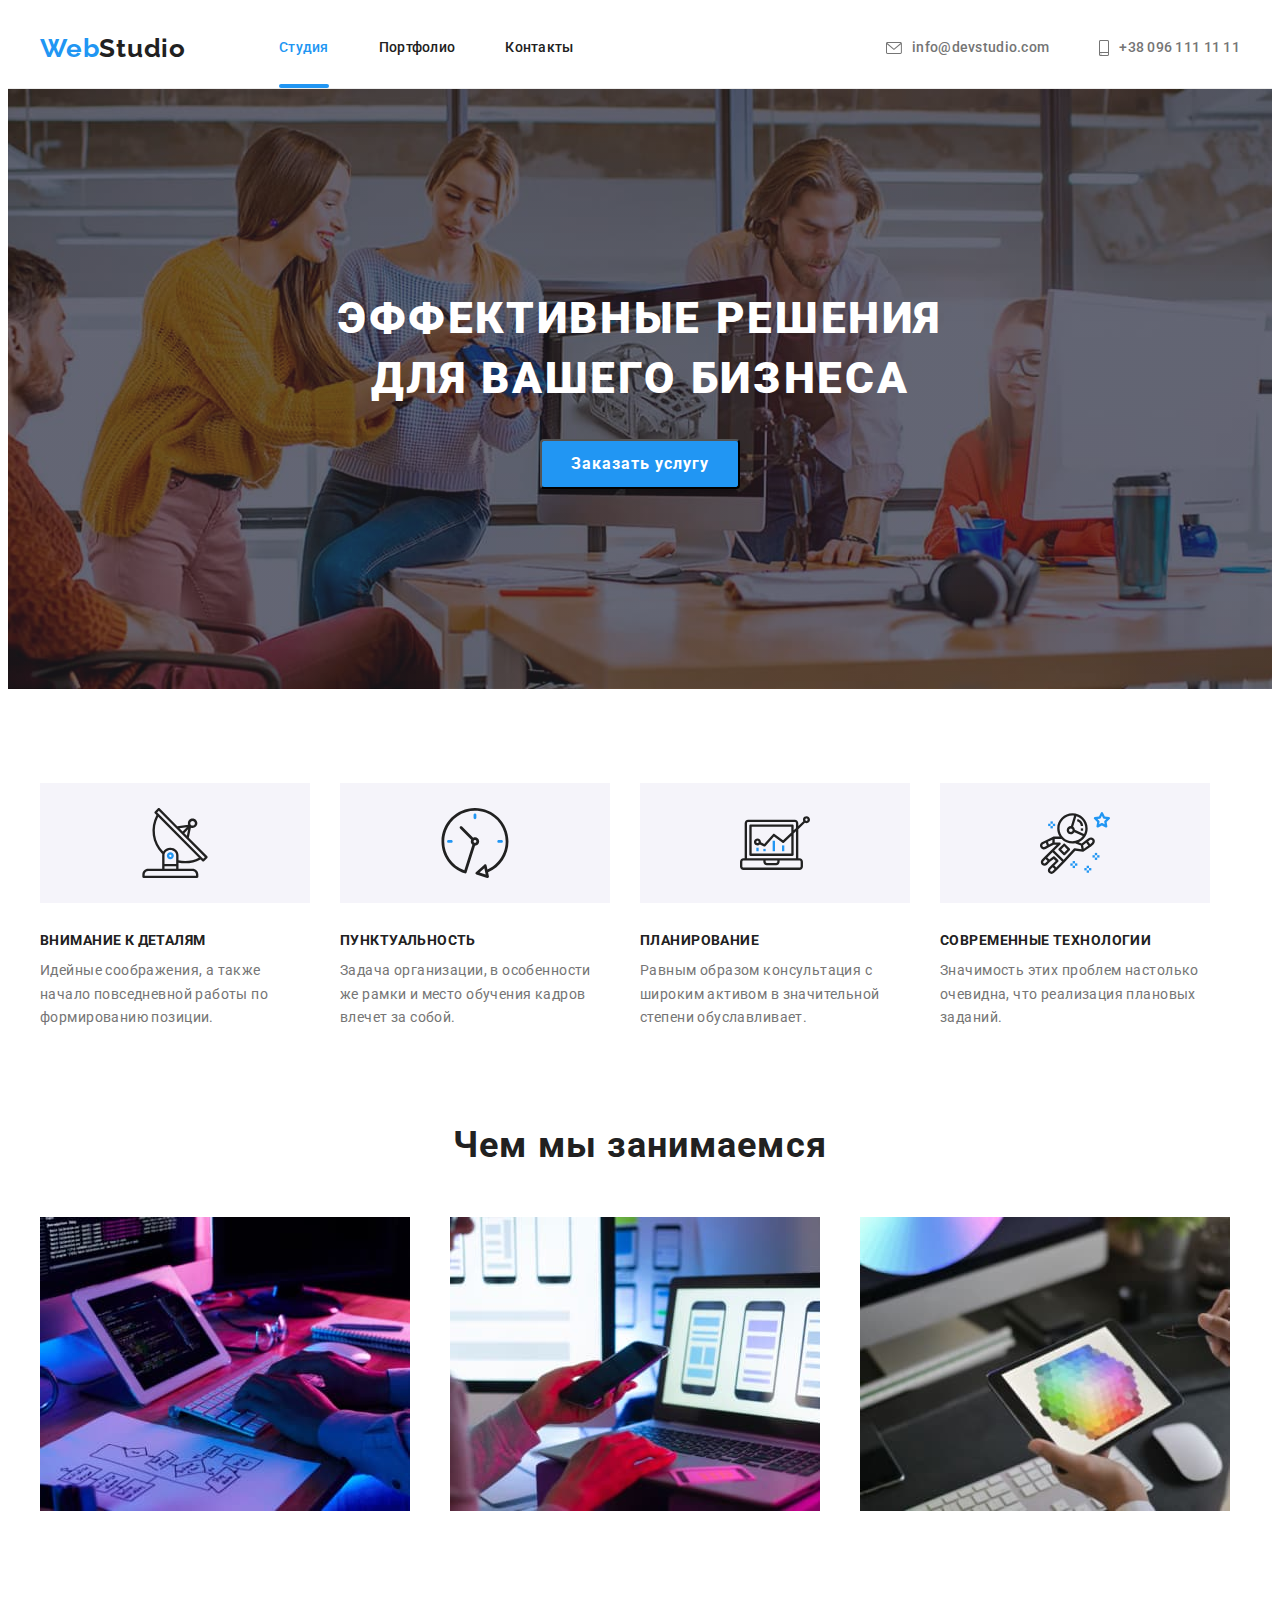
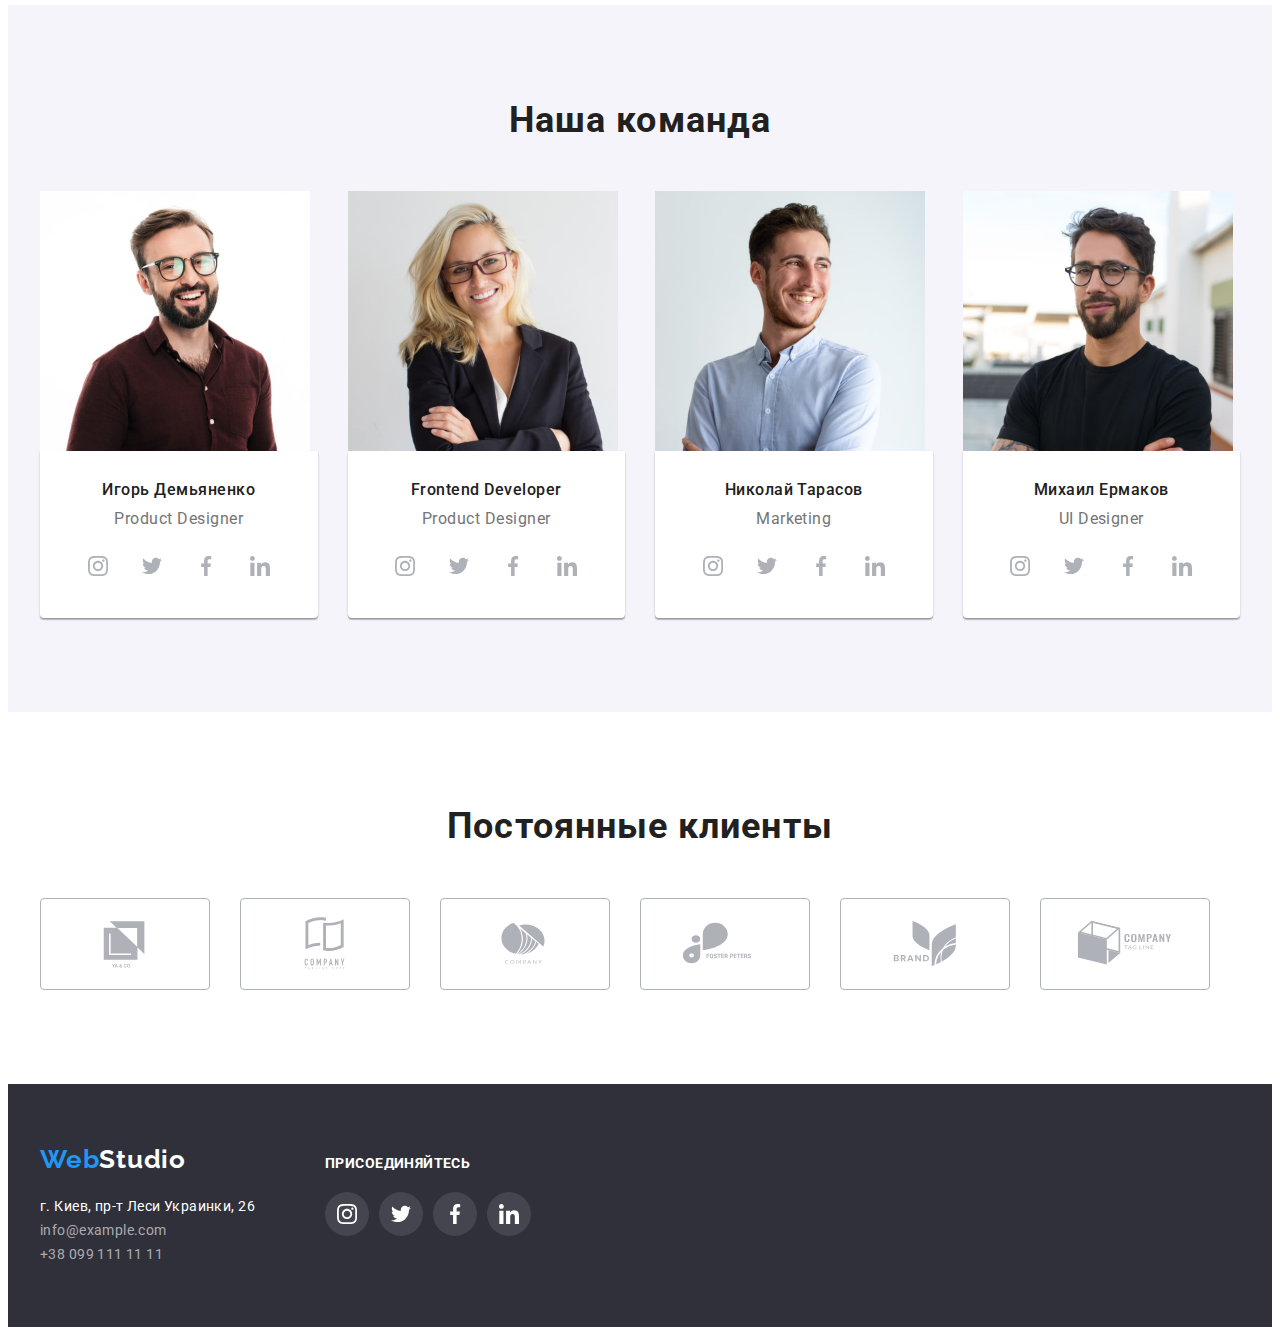
==== index.html @ 82c51843 "5" ====
<!DOCTYPE html>
<html lang="ru">
<head>
    <meta charset="UTF-8">
    <meta http-equiv="X-UA-Compatible" content="IE=edge">
    <meta name="viewport" content="width=device-width, initial-scale=1.0">
    <title>Document</title>
    <link rel="preconnect" href="https://fonts.googleapis.com">
    <link rel="preconnect" href="https://fonts.gstatic.com" crossorigin>
    <link href="https://fonts.googleapis.com/css2?family=Raleway:wght@700&family=Roboto:wght@400;500;700;900&display=swap"
        rel="stylesheet">
        <link rel="stylesheet" href="https://cdnjs.cloudflare.com/ajax/libs/modern-normalize/1.1.0/modern-normalize.min.css"
            integrity="sha512-wpPYUAdjBVSE4KJnH1VR1HeZfpl1ub8YT/NKx4PuQ5NmX2tKuGu6U/JRp5y+Y8XG2tV+wKQpNHVUX03MfMFn9Q=="
            crossorigin="anonymous" referrerpolicy="no-referrer" />

    <link rel="stylesheet" href="./css/styles.css">
</head>
<body>
    <!-- header-->
    <header class="header">
        <div class="container header-container">
        <nav class="header-nav">
            <a class="header-logo link" href=""><span class="web">Web</span>Studio</a>
            <ul class="list header-list">
                <li class="header-link"><a class="link header-item current" href="./index.html">Студия</a></li>
                <li class="header-link"><a class="link header-item" href="./portfolio.html">Портфолио</a></li>
                <li class="header-link"><a class="link header-item" href="">Контакты</a></li>
            </ul>
        </nav>
        <ul class="list header-connect">
            <li class="header-mailtel">
                <a class="link header-mail" href="mailto:info@devstudio.com"> <svg class="icon-mail" width="16" height="12"> <use href="images/icons.svg#icon-envelope"></use></svg>info@devstudio.com</a>
            </li>
            <li class="header-mailtel">
                <a class="link header-tel" href="tel:+380961111111"> <svg class="icon-tel" width="10" height="16">
                    <use href="images/icons.svg#icon-smartphone"></use>
                </svg> +38 096 111 11 11</a>
            </li>
        </ul>
        </div>
    </header>
    <!-- Section Hero Comand-->
    <main>
    <section class="comand">
        <div class="container">
            <h1 class="comand-title">Эффективные решения для вашего бизнеса</h1>
            <button class="comand-btn" type="button">Заказать услугу</button>
        </div>
    </section>
    <!-- second section-->
    <section class="quality-section">
        <div class="container">
        <h2 class="vissualy-hidden">Качества</h2>
        <ul class="list quality-list">
            <li class="quality-item">
            <h3 class="quality">Внимание к деталям</h3> 
            <p class="quality-text">Идейные соображения, а также начало повседневной работы по формированию позиции.</p>
            </li>
            <li class="quality-item">
                <h3 class="quality">Пунктуальность</h3>
                <p class="quality-text">Задача организации, в особенности же рамки и место обучения кадров влечет за собой.</p>
            </li>
            <li class="quality-item">
                <h3 class="quality">Планирование</h3>
                <p class="quality-text">Равным образом консультация с широким активом в значительной степени обуславливает.</p>
            </li>
            <li class="quality-item">
                <h3 class="quality">Современные технологии</h3>
                <p class="quality-text">Значимость этих проблем настолько очевидна, что реализация плановых заданий.</p>
            </li>
        </ul>
        </div>
    </section>

    <!--Род занития-->
    <section class="occupation">
        <div class="container">
        <h2 class="occupation-img">Чем мы занимаемся</h2>
        <ul class="list occupation-list">
            <li class="occupation-item">
                <div class="occupation-item-wrap">
                <img src="./images/img1.jpg" alt="печатать на клавиатуре" width="370" >
                <p class="occupation-text p">
                Десктопные приложения
                </p>
                </div>
            </li>
            <li class="occupation-item">
                <div class="occupation-item-wrap">
                <img src="./images/img-2.jpg" alt="телефон в руках" width="370">
                <p class="occupation-text p">
                    Мобильные приложения
                </p>
            </div>
            </li>
            <li class="occupation-item">
                <div class="occupation-item-wrap">
                <img src="./images/img3.jpg" alt="планшет в руках" width="370">
                <p class="occupation-text p">
                    Дизайнерские решения
                </p>
                </div>
            </li>
        </ul>
        </div>
    </section>
    <!--Наша команда-->
    <section class="team">
        <div class="container">
        <h2 class="team-title">Наша команда</h2>
        <ul class="list team-list">
            <li class="team-li">
                <img src="./images/портрет.jpg" alt="Игорь Демьяненко" width="270" >
                <div class="container-team">
                <h3 class="name">Игорь Демьяненко</h3>
                <p class="job" lang="en">Product Designer</p>
                <ul class="social-list list">
                    <li class="social-item"> <a class="social-link" href="">
                            <svg class="social-icon" width="20" height="20">
                                <use href="./images/icons.svg#icon-instagram"></use>
                            </svg>
                        </a>
                    </li>
                    <li class="social-item"> <a class="social-link" href="">
                            <svg class="social-icon" width="20" height="20">
                                <use href="./images/icons.svg#icon-twitter"></use>
                            </svg>
                        </a>
                    </li>
                    <li class="social-item"> <a class="social-link" href="">
                            <svg class="social-icon" width="20" height="20">
                                <use href="./images/icons.svg#icon-facebook"></use>
                            </svg>
                        </a>
                    </li>
                    <li class="social-item"> <a class="social-link" href="">
                            <svg class="social-icon" width="20" height="20">
                                <use href="./images/icons.svg#icon-linkedin"></use>
                            </svg>
                        </a>
                    </li>
                </ul>
                </div>
            </li>
            <li class="team-li">
                <img src="./images/портрет2.jpg" alt="Ольга Репина" width="270">
                <div class="container-team">
                <h3 class="name">Frontend Developer</h3>
                <p class="job" lang="en">Product Designer</p>
                <ul class="social-list list">
                    <li class="social-item"> <a class="social-link" href="">
                            <svg class="social-icon" width="20" height="20">
                                <use href="./images/icons.svg#icon-instagram"></use>
                            </svg>
                        </a>
                    </li>
                    <li class="social-item"> <a class="social-link" href="">
                            <svg class="social-icon" width="20" height="20">
                                <use href="./images/icons.svg#icon-twitter"></use>
                            </svg>
                        </a>
                    </li>
                    <li class="social-item"> <a class="social-link" href="">
                            <svg class="social-icon" width="20" height="20">
                                <use href="./images/icons.svg#icon-facebook"></use>
                            </svg>
                        </a>
                    </li>
                    <li class="social-item"> <a class="social-link" href="">
                            <svg class="social-icon" width="20" height="20">
                                <use href="./images/icons.svg#icon-linkedin"></use>
                            </svg>
                        </a>
                    </li>
                </ul>
</div>
            </li>
            <li class="team-li">
                <img src="./images/портрет3.jpg" alt="Николай Тарасов" width="270">
                <div class="container-team">
                <h3 class="name">Николай Тарасов</h3>
                <p class="job" lang="en">Marketing</p>
                <ul class="social-list list">
                    <li class="social-item"> <a class="social-link" href="">
                            <svg class="social-icon" width="20" height="20">
                                <use href="./images/icons.svg#icon-instagram"></use>
                            </svg>
                        </a>
                    </li>
                    <li class="social-item"> <a class="social-link" href="">
                            <svg class="social-icon" width="20" height="20">
                                <use href="./images/icons.svg#icon-twitter"></use>
                            </svg>
                        </a>
                    </li>
                    <li class="social-item"> <a class="social-link" href="">
                            <svg class="social-icon" width="20" height="20">
                                <use href="./images/icons.svg#icon-facebook"></use>
                            </svg>
                        </a>
                    </li>
                    <li class="social-item"> <a class="social-link" href="">
                            <svg class="social-icon" width="20" height="20">
                                <use href="./images/icons.svg#icon-linkedin"></use>
                            </svg>
                        </a>
                    </li>
                </ul>
</div>
            </li>
            <li class="team-li">
                <img src="./images/портрет4.jpg" alt="Михаил Ермаков" width="270">
                <div class="container-team">
                <h3 class="name">Михаил Ермаков</h3>
                <p class="job" lang="en">UI Designer</p>
                <ul class="social-list list">
                    <li class="social-item"> <a class="social-link" href=""> 
                        <svg class="social-icon"  width="20" height="20"> 
                        <use href="./images/icons.svg#icon-instagram"></use>
                        </svg>
                        </a>
                    </li>
                <li class="social-item"> <a class="social-link" href="">
                        <svg class="social-icon"  width="20" height="20">
                            <use href="./images/icons.svg#icon-twitter"></use>
                        </svg>
                    </a>
                </li>
                <li class="social-item"> <a class="social-link" href="">
                        <svg class="social-icon"  width="20" height="20">
                            <use href="./images/icons.svg#icon-facebook"></use>
                        </svg>
                    </a>
                </li>
                <li class="social-item"> <a class="social-link" href="">
                        <svg class="social-icon" width="20" height="20">
                            <use href="./images/icons.svg#icon-linkedin"></use>
                        </svg>
                    </a>
                </li>
                </ul>
                </div>
            </li>
        </ul>
        </div>
        
    </section>
    <section class="company">
        <div class="container">
            <h2 class="titel-company">Постоянные клиенты</h2>
            <ul class="company-list list">
                <li class="company-item"> <a class="company-link" href="">
                    <svg class="company-icon" width="106" height="60" >
                        <use href="images/icons.svg#icon-Logo-yaco"></use> 
                    </svg>
                </a> </li>
                <li class="company-item"> <a class="company-link" href="">
                        <svg class="company-icon" width="106" height="60">
                            <use href="images/icons.svg#icon-logo-company-tagline-here"></use>
                        </svg>
                    </a> 
                </li>
                    <li class="company-item"> <a class="company-link" href="">
                        <svg class="company-icon" width="106" height="60">
                            <use href="images/icons.svg#icon-logo-company"></use>
                        </svg>
                        </a> 
                    </li>
                    <li class="company-item"> <a class="company-link" href="">
                        <svg class="company-icon" width="106" height="60">
                            <use href="images/icons.svg#icon-Logo-foster-peters"></use>
                        </svg>
                        </a> 
                    </li>
                    <li class="company-item"> <a class="company-link" href="">
                        <svg class="company-icon" width="106" height="60">
                            <use href="images/icons.svg#icon-Logo-brand"></use>
                        </svg>
                        </a>
                    </li>
                    <li class="company-item"> <a class="company-link" href="">
                        <svg class="company-icon" width="106" height="60">
                            <use href="images/icons.svg#icon-Logo-company-tag-line"></use>
                        </svg>
                        </a>
                    </li>
            </ul>
        </div>
    </section>
    </main>
    <footer class="footer">
        <div class="container container-footer">
            <div>
        <a class="link footer-logo" href=""> <span class="web">Web</span><span class="web1">Studio</span></a>
        <ul class="list footer-list">
            <li>
                <a class="link footer-map" href="https://goo.gl/maps/RkW2CKU7V92x7Unu9" target="_blank"
                    rel="noopener norefferer">г. Киев, пр-т Леси
                    Украинки, 26</a>
            </li>
            <li>
                <a class="link footer-mail" href="mailto:info@example.com">info@example.com</a>
            </li>
            <li><a class="link footer-tel" href="tel:+380991111111">+38 099 111 11 11</a>
            </li>
        </ul>
        </div>
        <div class="footer-div-connect">
            <h3 class="connect-footer">присоединяйтесь</h3>
            <ul class="social-list-footer list">
                <li class="social-item-footer"> <a class="social-link-footer" href="">
                        <svg class="social-icon-footer" width="20" height="20">
                            <use href="./images/icons.svg#icon-instagram"></use>
                        </svg>
                    </a>
                </li>
                <li class="social-item-footer"> <a class="social-link-footer" href="">
                        <svg class="social-icon-footer" width="20" height="20">
                            <use href="./images/icons.svg#icon-twitter"></use>
                        </svg>
                    </a>
                </li>
                <li class="social-item-footer"> <a class="social-link-footer" href="">
                        <svg class="social-icon-footer" width="20" height="20">
                            <use href="./images/icons.svg#icon-facebook"></use>
                        </svg>
                    </a>
                </li>
                <li class="social-item-footer"> <a class="social-link-footer" href="">
                        <svg class="social-icon-footer" width="20" height="20">
                            <use href="./images/icons.svg#icon-linkedin"></use>
                        </svg>
                    </a>
                </li>
            
            </ul>
        </div>
        </div>
    </footer>
</body>
</html>
---- css/styles.css ----
p,
h1,
h2,
h3,
h4,
h5,
h6 {
  margin: 0;
}

ul {
  margin: 0;
  padding: 0;
}

button {
  cursor: pointer;
}

img {
  display: block;
}

:root {
  --first-color-text: #212121;
  --second-color-text: #757575;
  --third-color-text: #ffffff;
  --accent-color: #2196f3;
}

body {
  font-family: "Roboto", "sans serif";
  background-color: #ffffff;
}

.container {
  width: 1200px;
  padding-left: 15px;
  padding-right: 15px;
  margin: 0 auto;
}

.list {
  list-style: none;
}

.link {
  text-decoration: none;
}

/*==============Header==============*/

.header {
  border-bottom: 1px solid #ececec;
}

.current::after {
  content: "";
  width: 100%;
  height: 4px;
  border-radius: 2px;
}

.header-list {
  display: flex;
  margin-left: 93px;
  align-items: center;
}

.header-link:not(:last-child) {
  margin-right: 50px;
}

.header-container {
  display: flex;
  align-items: center;
}

.header-nav {
  display: flex;
  align-items: center;
}

.header-mailtel:not(:last-child) {
  margin-right: 50px;
}

.header-connect {
  display: flex;
  margin-left: auto;
  align-items: center;
}

.header-logo,
.footer-logo {
  font-family: Raleway;
  font-style: normal;
  font-weight: bold;
  font-size: 26px;
  line-height: 1.19;
  letter-spacing: 0.03em;
  color: var(--first-color-text);
}

.web {
  color: var(--accent-color);
}

.header-item {
  font-weight: 500;
  font-size: 14px;
  line-height: 1.14;
  letter-spacing: 0.02em;
  color: var(--first-color-text);
  display: block;
  padding-top: 32px;
  padding-bottom: 32px;
  transition: color 250ms cubic-bezier(0.4, 0, 0.2, 1);
}

.header-mail,
.header-tel {
  font-weight: 500;
  font-size: 14px;
  line-height: 1.14;
  letter-spacing: 0.02em;
  color: #757575;
  padding-top: 32px;
  padding-bottom: 32px;
  display: flex;
  align-items: center;
  transition: color 250ms cubic-bezier(0.4, 0, 0.2, 1);
}

.header-item:hover,
.header-item:focus,
.header-mail:hover,
.header-mail:focus,
.header-tel:hover,
.header-tel:focus {
  color: var(--accent-color);
}

.current {
  color: var(--accent-color);
  position: relative;
}

.current::after {
  content: "";
  width: 100%;
  height: 4px;
  border-radius: 2px;
  position: absolute;
  background-color: var(--accent-color);
  left: 0;
  bottom: 0;
}

.icon-mail,
.icon-tel {
  margin-right: 10px;
  fill: currentColor;
}

/*==============HERO Portfolio==============*/
.hero {
  padding-top: 94px;
  padding-bottom: 94px;
}

.hero-list {
  display: flex;
  justify-content: center;
  margin-bottom: 50px;
  margin-right: 8px;
}

.hero-btn-all {
  margin-right: 8px;
}

.hero-btn:not(:last-child) {
  margin-right: 8px;
}

.hero-item-btn-all {
  font-family: inherit;
  font-weight: 500;
  font-size: 16px;
  line-height: 1.62;
  letter-spacing: 0.03em;
  color: var(--third-color-text);
  background-color: var(--accent-color);
  cursor: pointer;
  box-shadow: 0px 3px 1px rgba(0, 0, 0, 0.1), 0px 1px 2px rgba(0, 0, 0, 0.08),
    0px 2px 2px rgba(0, 0, 0, 0.12);
  border-radius: 4px;
  padding: 6px 22px;
}

.hero-item-btn {
  font-family: inherit;
  font-weight: 500;
  font-size: 16px;
  line-height: 1.62;
  letter-spacing: 0.03em;
  background-color: #f5f4fa;
  color: var(--first-color-text);
  cursor: pointer;
  padding: 6px 22px;
  border-radius: 4px;
  border: none;
  transition: color 250ms cubic-bezier(0.4, 0, 0.2, 1),
    background-color 250ms cubic-bezier(0.4, 0, 0.2, 1),
    box-shadow 250ms cubic-bezier(0.4, 0, 0.2, 1);
}

.hero-item-btn:hover,
.hero-item-btn:focus {
  color: var(--third-color-text);
  background-color: var(--accent-color);
  box-shadow: 0px 3px 1px rgba(0, 0, 0, 0.1), 0px 1px 2px rgba(0, 0, 0, 0.08),
    0px 2px 2px rgba(0, 0, 0, 0.12);
}

.list-portf {
  display: flex;
  flex-wrap: wrap;
  margin-left: -30px;
  margin-bottom: -30px;
}

.hero-list-img {
  margin-left: 30px;
  margin-bottom: 30px;
  flex-basis: calc(100% / 9 - 30px);
  background: #ffffff;
}

.hero-list-img:hover .portf-text-img {
  transform: translateY(0);
}

.portf-text-img {
  position: absolute;
  top: 0;
  left: 0;
  background-color: rgba(33, 150, 243, 0.9);
  color: var(--third-color-text);
  font-style: normal;
  font-weight: normal;
  font-size: 18px;
  line-height: 1.56;
  letter-spacing: 0.03em;
  padding: 63px 24px;
  height: 100%;
  transform: translateY(100%);
  transition: transform 250ms cubic-bezier(0.4, 0, 0.2, 1);
}

.hero-link {
  display: block;
  transition: box-shadow 250ms cubic-bezier(0.4, 0, 0.2, 1);
}

.hero-link:hover,
.hero-link:focus {
  box-shadow: 0px 1px 1px rgba(0, 0, 0, 0.12), 0px 4px 4px rgba(0, 0, 0, 0.06),
    1px 4px 6px rgba(0, 0, 0, 0.16);
}

.portfolio-wrap {
  position: relative;
  overflow: hidden;
}

.portfolio-box {
  padding-top: 20px;
  padding-bottom: 20px;
  border-left: 1px solid #eeeeee;
  border-right: 1px solid #eeeeee;
  border-bottom: 1px solid #eeeeee;
  padding: 20px 24px;
}

.hero-title {
  font-weight: 700;
  font-size: 18px;
  line-height: 2;
  letter-spacing: 0.06em;
  color: var(--first-color-text);
  margin-bottom: 4px;
}

.hero-title {
  margin-bottom: 4px;
}

.hero-after-title {
  font-size: 16px;
  line-height: 1.87;
  letter-spacing: 0.03em;
  color: var(--second-color-text);
}

/*==============HERO Comand==============*/
.comand {
  background-color: #2f303a;
  text-align: center;
  padding-top: 200px;
  padding-bottom: 200px;
  background-image: linear-gradient(
      rgba(47, 48, 58, 0.4),
      rgba(47, 48, 58, 0.4)
    ),
    url(../images/hero-bg.jpg);
  max-width: 1600px;
  margin: 0 auto;
  background-size: cover;
  background-repeat: no-repeat;
  background-position: center;
}

.comand-title {
  font-weight: 900;
  font-size: 44px;
  line-height: 1.36;
  text-align: center;
  letter-spacing: 0.06em;
  text-transform: uppercase;
  color: var(--third-color-text);
  /* margin-bottom: 30px; */
  max-width: 696px;
  margin: 0 auto 30px;
}

.comand-btn {
  font-family: inherit;
  font-weight: bold;
  font-size: 16px;
  line-height: 1.87;
  align-items: center;
  letter-spacing: 0.06em;
  color: var(--third-color-text);
  background-color: #2196f3;
  min-width: 200px;
  min-height: 50px;
  box-shadow: 0px 4px 4px rgba(0, 0, 0, 0.15);
  border-radius: 4px;
  transition: background-color 250ms cubic-bezier(0.4, 0, 0.2, 1);
}

.comand-btn:hover,
.comand-btn:focus {
  background-color: #188ce8;
}

.quality-section {
  padding-top: 94px;
  padding-bottom: 94px;
}

.quality-list {
  display: flex;
  margin-right: -30px;
}

.quality-item {
  margin-right: 30px;
  /* flex-basis: calc(100% / 4 - 30px); */
  width: 270px;
}

.vissualy-hidden {
  position: absolute;
  white-space: nowrap;
  width: 1px;
  height: 1px;
  overflow: hidden;
  bottom: 0;
  padding: 0;
  clip: rect(0 0 0 0);
  clip-path: inset(50%);
  margin: -1px;
}

.quality {
  font-weight: 700;
  font-size: 14px;
  line-height: 1.14;
  letter-spacing: 0.03em;
  text-transform: uppercase;
  color: var(--first-color-text);
  margin-bottom: 10px;
}

.quality-text {
  font-size: 14px;
  line-height: 1.71;
  letter-spacing: 0.03em;
  color: var(--second-color-text);
}

.quality-item::before {
  content: "";
  background-color: #f5f4fa;
  height: 120px;
  display: block;
  background-position: center;
  background-size: 70px;
  background-repeat: no-repeat;
  margin-bottom: 30px;
}

.quality-item:nth-child(1)::before {
  background-image: url(../images/antenna.svg);
}

.quality-item:nth-child(2)::before {
  background-image: url(../images/clock.svg);
}

.quality-item:nth-child(3)::before {
  background-image: url(../images/diagram.svg);
}

.quality-item:nth-child(4)::before {
  background-image: url(../images/astronaut.svg);
}

.occupation {
  padding-top: 0;
  padding-bottom: 94px;
}

.occupation-img {
  font-family: inherit;
  font-weight: 700;
  font-size: 36px;
  line-height: 1.17;
  text-align: center;
  letter-spacing: 0.03em;
  color: var(--first-color-text);
  margin-bottom: 50px;
}

.occupation-list {
  display: flex;
  font-weight: wrap;
  margin-right: -30px;
}

.occupation-item {
  width: calc(100% / 3 - 30px);
  margin-right: 30px;
}

.occupation-item-wrap {
  position: relative;
  overflow: hidden;
}

.occupation-text {
  position: absolute;
  left: 0;
  bottom: 0;
  color: var(--third-color-text);
  background-color: rgba(47, 48, 58, 0.8);
  width: 100%;
  height: 70px;
  font-size: 14px;
  font-weight: 700;
  line-height: 16px;
  text-align: center;
  letter-spacing: 0.03em;
  text-transform: uppercase;
  padding: 27px;
  transform: translateY(100%);
  transition: transform 250ms cubic-bezier(0.4, 0, 0.2, 1);
}

.occupation-item:hover .occupation-text {
  transform: translateY(0);
}

.team {
  background: #f5f4fa;
  padding-top: 94px;
  padding-bottom: 94px;
}

.team-title {
  font-weight: 700;
  font-size: 36px;
  line-height: 1.17;
  text-align: center;
  letter-spacing: 0.03em;
  color: var(--first-color-text);
  margin-bottom: 50px;
}

.team-list {
  display: flex;
  margin-right: -30px;
}
.team-li {
  flex-basis: calc(100% / 4 - 30px);
  margin-right: 30px;
}

.name {
  font-weight: 500;
  font-size: 16px;
  line-height: 1.18;
  text-align: center;
  letter-spacing: 0.03em;
  color: var(--first-color-text);
  margin-bottom: 10px;
}

.job {
  font-size: 16px;
  line-height: 1.18;
  text-align: center;
  letter-spacing: 0.03em;
  color: var(--second-color-text);
  margin-bottom: 16px;
}

.container-team {
  background-color: var(--third-color-text);
  box-shadow: 0px 1px 3px rgba(0, 0, 0, 0.12), 0px 1px 1px rgba(0, 0, 0, 0.14),
    0px 2px 1px rgba(0, 0, 0, 0.2);
  border-radius: 0px 0px 4px 4px;
  padding-top: 30px;
  padding-bottom: 30px;
}

.social-list {
  display: flex;
  justify-content: center;
}

.social-item:not(:last-child) {
  margin-right: 10px;
}

.social-link {
  display: flex;
  width: 44px;
  height: 44px;
  justify-content: center;
  align-items: center;
  border-radius: 50%;
  color: #afb1b8;
  transition: background-color 250ms cubic-bezier(0.4, 0, 0.2, 1),
    color 250ms cubic-bezier(0.4, 0, 0.2, 1);
}

.social-icon {
  fill: currentColor;
}

.social-link:hover,
.social-link:focus {
  background-color: var(--accent-color);
  color: var(--third-color-text);
}

.company-icon {
  fill: currentColor;
}

.company {
  padding-top: 94px;
  padding-bottom: 94px;
}

.titel-company {
  font-weight: 700;
  font-size: 36px;
  line-height: 1.16;
  text-align: center;
  letter-spacing: 0.03em;
  color: var(--first-color-text);
  margin-bottom: 50px;
}

.company-list {
  display: flex;
}

.company-item:not(:last-child) {
  margin-right: 30px;
}

.company-link {
  display: flex;
  width: 170px;
  height: 92px;
  justify-content: center;
  align-items: center;
  border: 1px solid #afb1b8;
  box-sizing: border-box;
  border-radius: 4px;
  color: #afb1b8;
  transition: color 250ms cubic-bezier(0.4, 0, 0.2, 1),
    border-color 250ms cubic-bezier(0.4, 0, 0.2, 1);
}

.company-link:hover,
.company-link:focus {
  color: var(--accent-color);
  border-color: var(--accent-color);
}

.company-icon {
  fill: currentColor;
}

/*----------FOOTER----------*/
.footer {
  padding-top: 60px;
  padding-bottom: 60px;
  background-color: #2f303a;
}

.web1 {
  color: var(--third-color-text);
}

.footer-map {
  font-size: 14px;
  line-height: 1.71;
  letter-spacing: 0.03em;
  color: var(--third-color-text);
  margin-bottom: 9px;
  transition: color 250ms cubic-bezier(0.4, 0, 0.2, 1);
}

.footer-mail,
.footer-tel {
  font-size: 14px;
  line-height: 1.71;
  letter-spacing: 0.03em;
  color: rgba(255, 255, 255, 0.6);
  transition: color 250ms cubic-bezier(0.4, 0, 0.2, 1);
}

.footer-mail:hover,
.footer-mail:focus {
  color: var(--third-color-text);
}

.footer-tel:hover,
.footer-tel:focus {
  color: var(--third-color-text);
}

.footer-map:hover,
.footer-map:focus {
  color: rgba(255, 255, 255, 0.6);
}

.footer-logo {
  display: block;
  margin-bottom: 20px;
}

.footer-map,
.footer-mail {
  margin-bottom: 9px;
}

.container-footer {
  display: flex;
  align-items: baseline;
}

.social-list-footer {
  display: flex;
  justify-content: center;
}

.social-item-footer:not(:last-child) {
  margin-right: 10px;
}

.social-link-footer {
  display: flex;
  width: 44px;
  height: 44px;
  justify-content: center;
  align-items: center;
  border-radius: 50%;
  color: #ffffff;
  background-color: rgba(255, 255, 255, 0.1);
  transition: color 250ms cubic-bezier(0.4, 0, 0.2, 1),
    background-color 250ms cubic-bezier(0.4, 0, 0.2, 1);
}

.social-icon-footer {
  fill: currentColor;
}

.social-link-footer:hover,
.social-link-footer:focus {
  background-color: var(--accent-color);
  color: var(--third-color-text);
}

.connect-footer {
  font-weight: 700;
  font-size: 14px;
  line-height: 1.14;
  letter-spacing: 0.03em;
  text-transform: uppercase;
  color: #ffffff;
  margin-bottom: 20px;
}

.footer-div-connect {
  margin-left: 70px;
}

/* css5 */
/*-------THE END-------*/
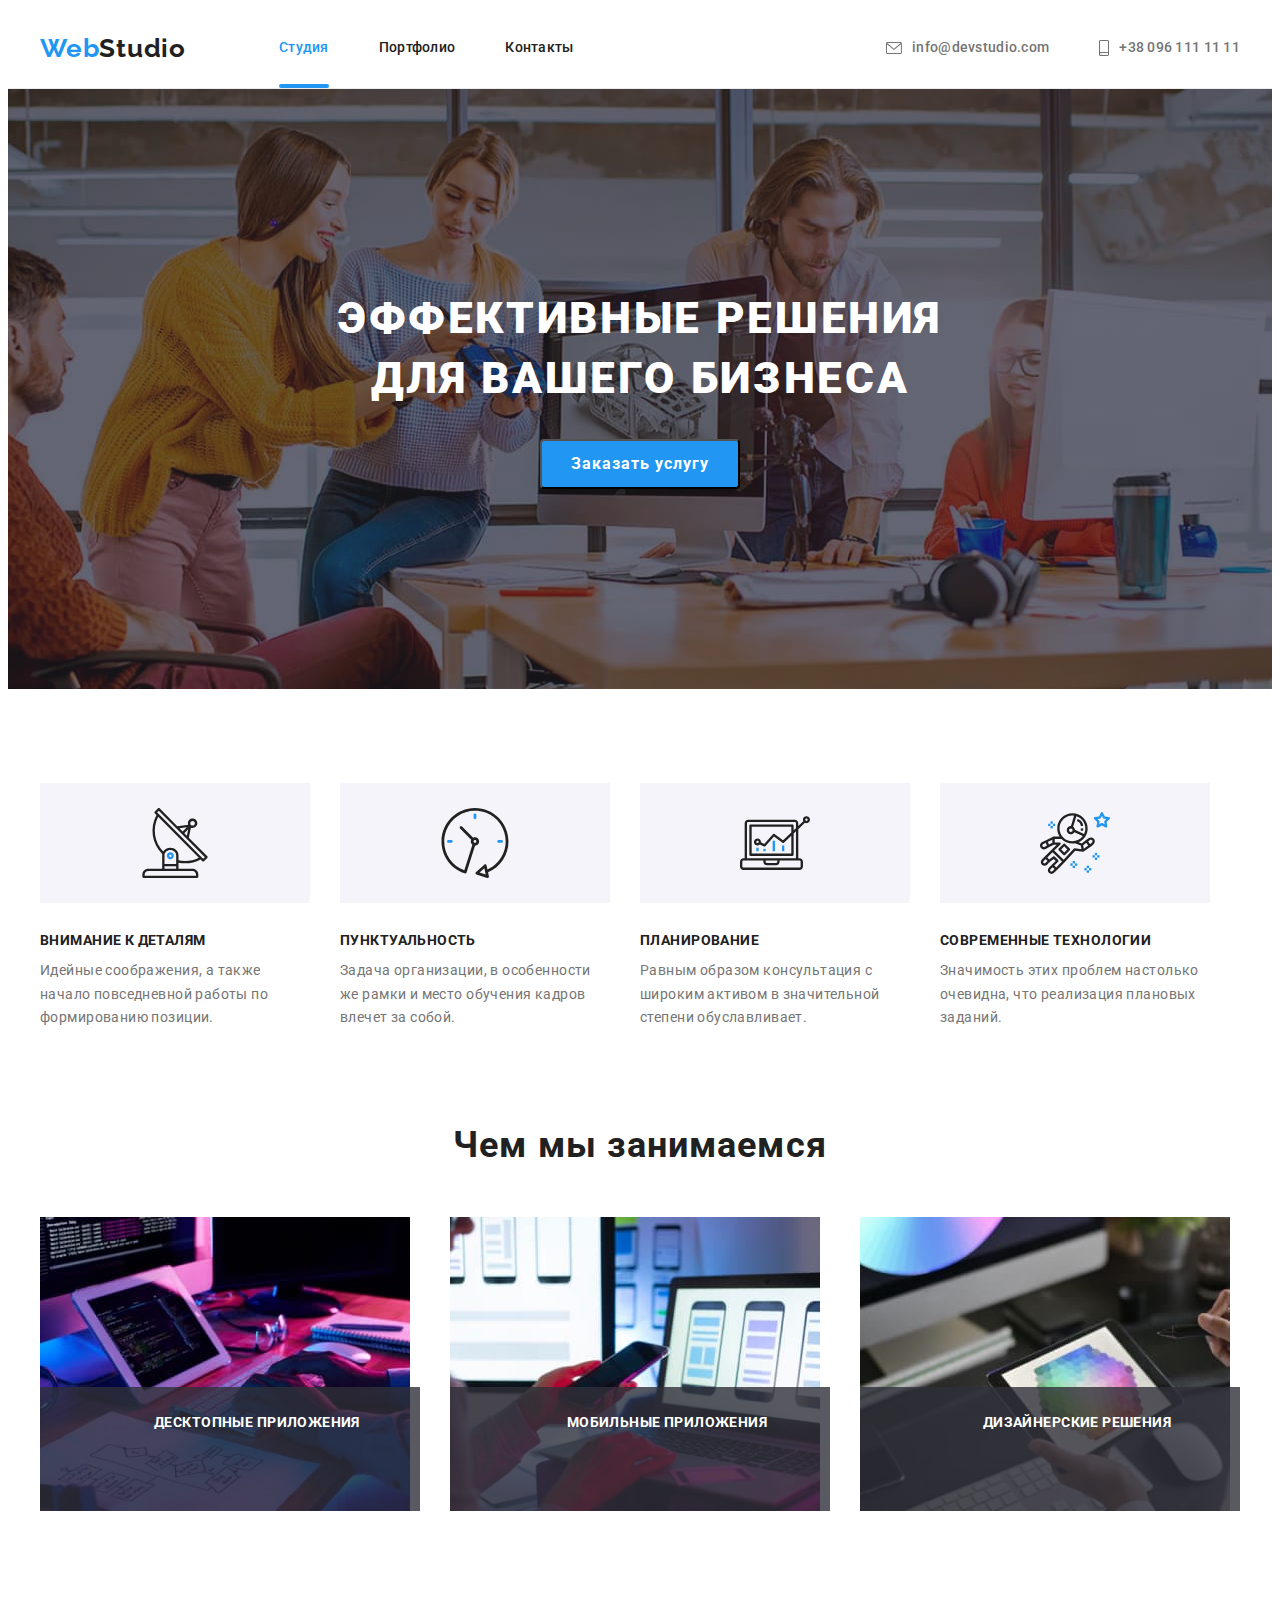
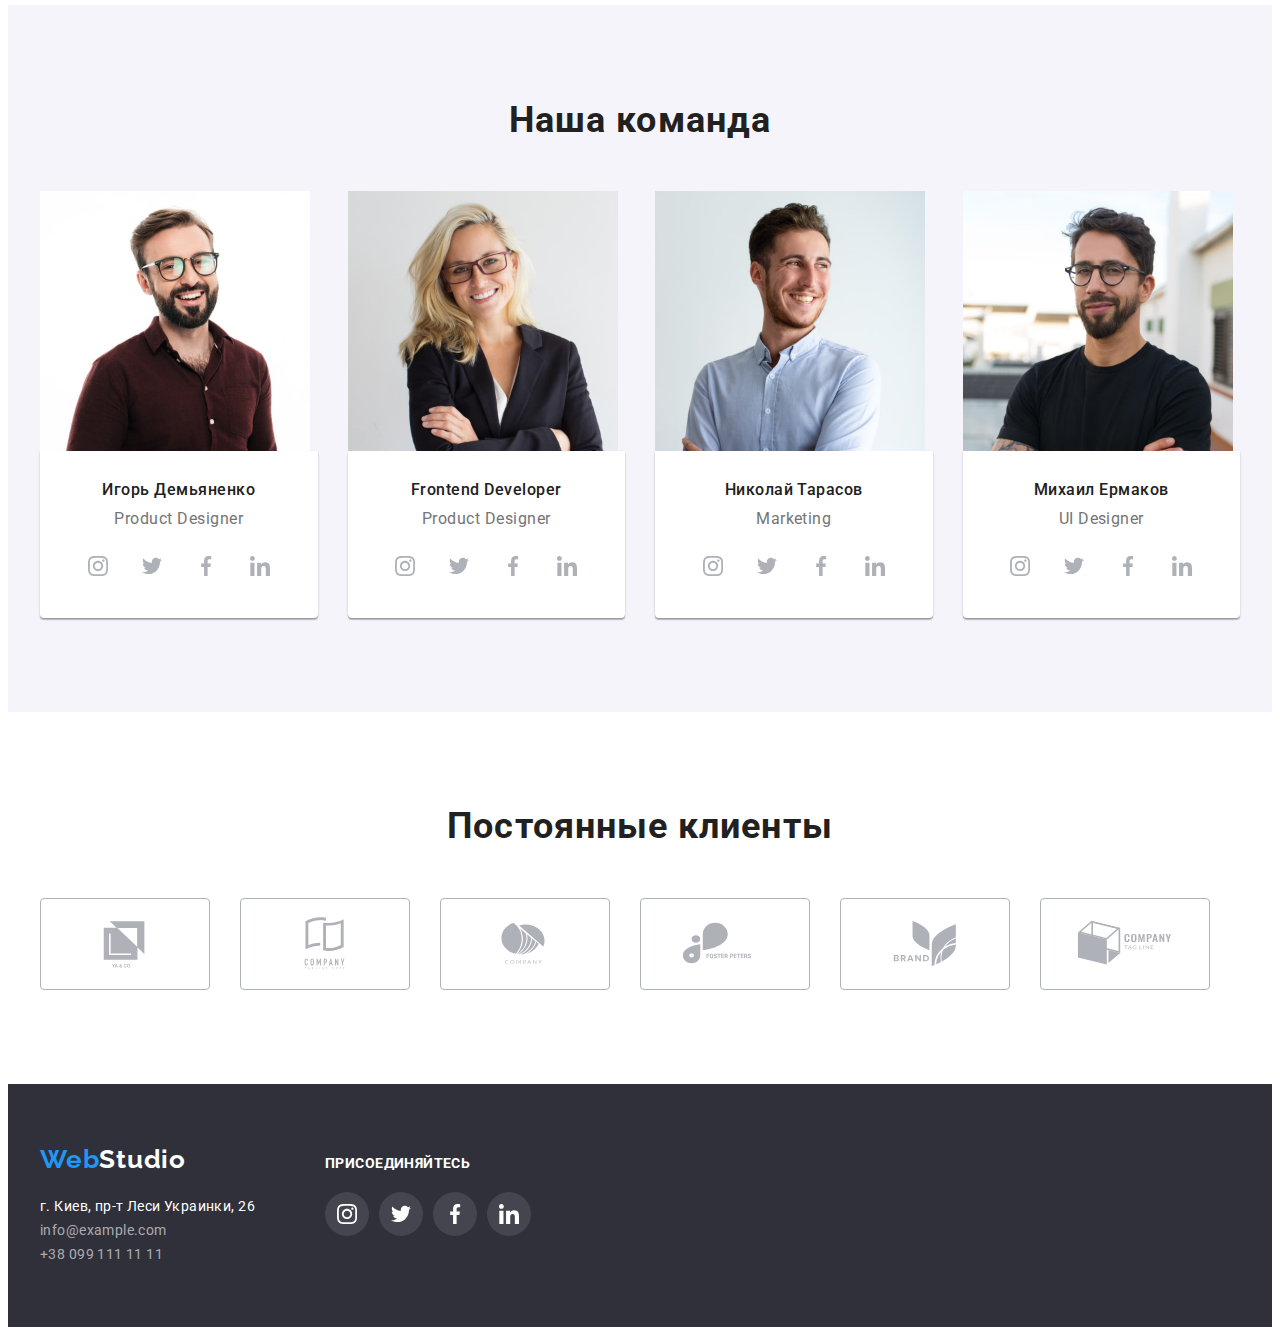
==== commit b9504668: "hw5-6" ====
--- a/index.html
+++ b/index.html
@@ -44,7 +44,7 @@
     <section class="comand">
         <div class="container">
             <h1 class="comand-title">Эффективные решения для вашего бизнеса</h1>
-            <button class="comand-btn" type="button">Заказать услугу</button>
+            <button type="button" class="comand-btn"  data-modal-open>Заказать услугу</button>
         </div>
     </section>
     <!-- second section-->
@@ -337,5 +337,49 @@
         </div>
         </div>
     </footer>
+    <div class="backdrop is-hidden" data-modal>
+        <div class="modal">
+            <button type="button" class="modal-close" data-modal-close>
+            <svg class="social-icon-x" width="18" height="18">
+                <use href="./images/icons.svg#icon-close-black-18dp-2-1"></use></svg>
+            </button>
+            <!-- <p class="modal-title">Оставьте свои данные, мы вам перезвоним</p>
+            <form action="#">
+                <div class="form-field">
+                    <label for="user-name" class="input-text">Имя</label>
+                <input type="text" 
+                    name="user-name" 
+                    class="form-input" 
+                    required
+                    id="user-name">
+                </div>
+                <div class="form-field">
+                    <label for="user-tel" class="input-text">Телефон</label>
+                    <input 
+                    type="text" 
+                    name="user-tel" 
+                    class="form-input" 
+                    id="user-tel"
+                    value="+380">
+                </div>
+                <div class="form-field">
+                    <label for="user-email" class="input-text">Почта</label>
+                    <input 
+                    type="email"
+                    name="user-email" 
+                    class="form-input" 
+                    id="user-email">
+                </div>
+                    <label class="input-text" for="user-text" >Комментарий</label>
+                    <textarea 
+                        name="user-text" 
+                        id="user-text" 
+                        placeholder="Введите текст"></textarea>
+                    <button type="submit">Отправить</button>
+            </form> -->
+        </div>
+    </div>
+    <script src="/goit-markup-hw-05/js/modal.js">
+    </script>
 </body>
 </html>--- a/css/styles.css
+++ b/css/styles.css
@@ -476,13 +476,12 @@
   letter-spacing: 0.03em;
   text-transform: uppercase;
   padding: 27px;
-  transform: translateY(100%);
-  transition: transform 250ms cubic-bezier(0.4, 0, 0.2, 1);
-}
-
-.occupation-item:hover .occupation-text {
-  transform: translateY(0);
-}
+  /* transform: translateY(100%);
+  transition: transform 250ms cubic-bezier(0.4, 0, 0.2, 1); */
+}
+
+/* .occupation-item:hover .occupation-text {
+  transform: translateY(0); */
 
 .team {
   background: #f5f4fa;
@@ -724,5 +723,100 @@
   margin-left: 70px;
 }
 
-/* css5 */
+/*-------backdrop-------*/
+
+.backdrop {
+  position: fixed;
+  top: 0;
+  width: 100vw;
+  height: 100vh;
+  /* height: 100%;
+  width: 100%; */
+  background-color: rgba(37, 38, 41, 0.62);
+  transition: opacity 500ms linear, visibility 500ms;
+}
+
+.backdrop.is-hidden .modal {
+  transform: scale(0.5);
+}
+
+.modal {
+  width: 528px;
+  min-height: 581px;
+  background: #ffffff;
+  box-shadow: 0px 1px 3px rgba(0, 0, 0, 0.12), 0px 1px 1px rgba(0, 0, 0, 0.14),
+    0px 2px 1px rgba(0, 0, 0, 0.2);
+  border-radius: 4px;
+  position: absolute;
+  top: 50%;
+  left: 50%;
+  transform: translate(-50%, -50%) scale(1);
+  transition: transform 500ms cubic-bezier(0.4, 0, 0.2, 1);
+}
+
+.modal-close {
+  width: 30px;
+  height: 30px;
+  background: #ffffff;
+  border: 1px solid rgba(0, 0, 0, 0.1);
+  box-sizing: border-box;
+  border-radius: 50%;
+  position: absolute;
+  display: flex;
+  align-items: center;
+  justify-content: center;
+  top: 8px;
+  right: 8px;
+  /* display: block; */
+}
+
+.is-hidden {
+  opacity: 0;
+  pointer-events: none;
+  visibility: hidden;
+}
+
+.social-icon-x {
+  display: flex;
+  align-items: center;
+  justify-content: center;
+}
+/* position: absolute;
+  top: 50%;
+  left: 50%;
+  transform: translate(-50%, -50%); */
+
+/* .modal-title {
+padding: 40px;
+font-weight: 700;
+font-size: 20px;
+line-height: 1.15;
+text-align: center;
+letter-spacing: 0.03em;
+color: var(--first-color-text);
+margin-bottom: 12px;
+}
+
+.form-input {
+width: 100%;
+height: 40px;
+border: 1px solid rgba(33, 33, 33, 0.2);
+border-radius: 4px;
+padding-left: 42px;
+
+
+}
+
+.form-field{
+  margin-bottom: 28px;
+}
+.input-text{
+font-size: 12px;
+line-height: 1.16;
+letter-spacing: 0.01em;
+color: #757575;
+display: block;
+margin-bottom: 4px;
+} */
+
 /*-------THE END-------*/
